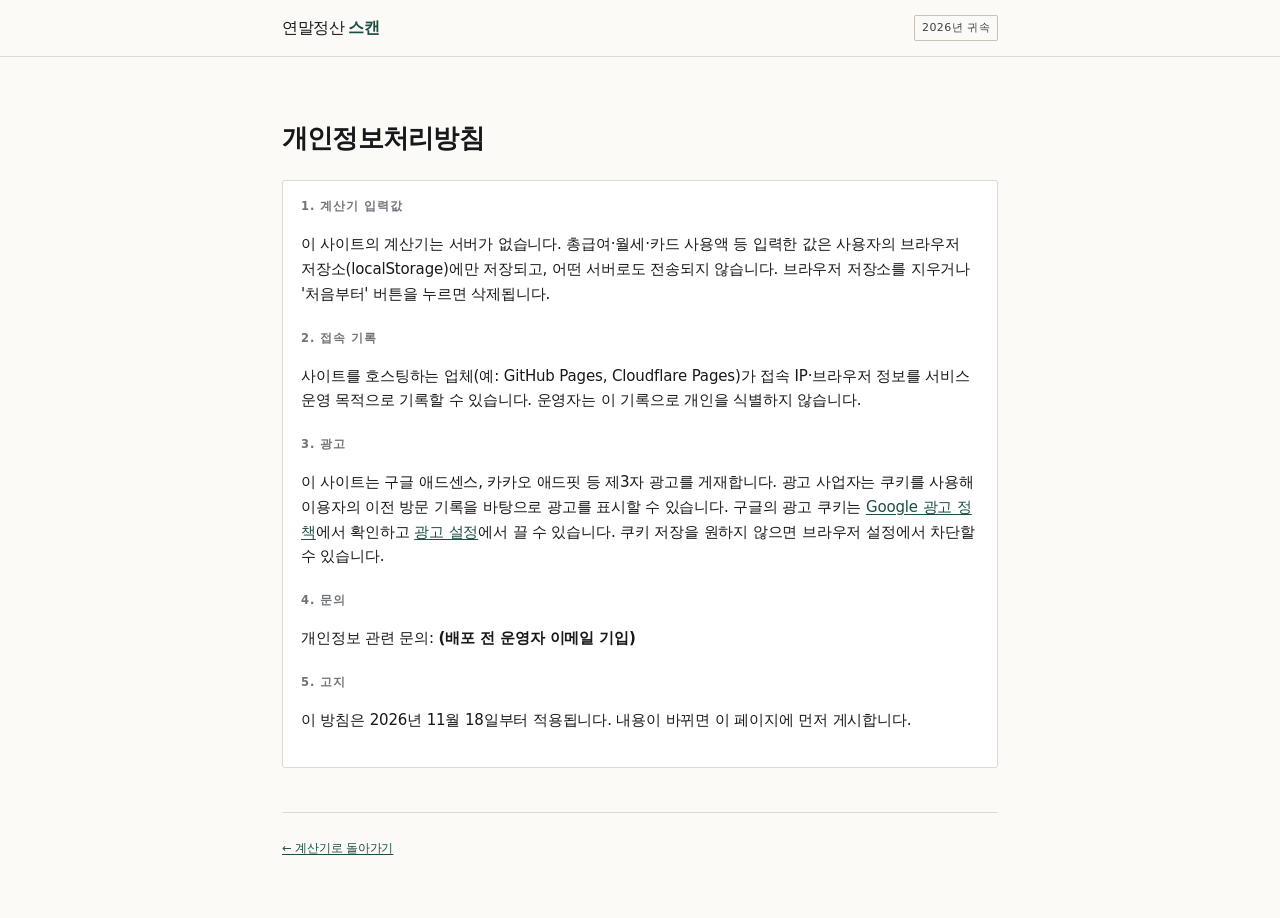
==== privacy.html @ 7a29ecf8 "연말정산 놓친 돈 스캔 v1 (정적 웹앱)" ====
<!DOCTYPE html>
<html lang="ko">
<head>
<meta charset="utf-8">
<meta name="viewport" content="width=device-width, initial-scale=1">
<title>개인정보처리방침 — 연말정산 스캔</title>
<meta name="robots" content="index, follow">
<link rel="stylesheet" href="assets/style.css">
</head>
<body>
<header class="masthead">
  <div class="wrap masthead__inner">
    <a class="wordmark" href="./">연말정산 <b>스캔</b></a>
    <div class="masthead__meta"><span class="tag">2026년 귀속</span></div>
  </div>
</header>
<main class="wrap">
  <section class="hero" style="padding-bottom:0">
    <h1 style="font-size:26px">개인정보처리방침</h1>
  </section>
  <section class="block" style="margin-top:24px">
    <h2 class="block__title">1. 계산기 입력값</h2>
    <p>이 사이트의 계산기는 서버가 없습니다. 총급여·월세·카드 사용액 등 입력한 값은 사용자의 브라우저 저장소(localStorage)에만 저장되고, 어떤 서버로도 전송되지 않습니다. 브라우저 저장소를 지우거나 '처음부터' 버튼을 누르면 삭제됩니다.</p>

    <h2 class="block__title" style="margin-top:22px">2. 접속 기록</h2>
    <p>사이트를 호스팅하는 업체(예: GitHub Pages, Cloudflare Pages)가 접속 IP·브라우저 정보를 서비스 운영 목적으로 기록할 수 있습니다. 운영자는 이 기록으로 개인을 식별하지 않습니다.</p>

    <h2 class="block__title" style="margin-top:22px">3. 광고</h2>
    <p>이 사이트는 구글 애드센스, 카카오 애드핏 등 제3자 광고를 게재합니다. 광고 사업자는 쿠키를 사용해 이용자의 이전 방문 기록을 바탕으로 광고를 표시할 수 있습니다. 구글의 광고 쿠키는 <a href="https://policies.google.com/technologies/ads" target="_blank" rel="noopener">Google 광고 정책</a>에서 확인하고 <a href="https://adssettings.google.com" target="_blank" rel="noopener">광고 설정</a>에서 끌 수 있습니다. 쿠키 저장을 원하지 않으면 브라우저 설정에서 차단할 수 있습니다.</p>

    <h2 class="block__title" style="margin-top:22px">4. 문의</h2>
    <p>개인정보 관련 문의: <b>(배포 전 운영자 이메일 기입)</b></p>

    <h2 class="block__title" style="margin-top:22px">5. 고지</h2>
    <p>이 방침은 2026년 11월 18일부터 적용됩니다. 내용이 바뀌면 이 페이지에 먼저 게시합니다.</p>
  </section>
  <footer class="foot">
    <p class="foot__copy"><a href="./">← 계산기로 돌아가기</a></p>
  </footer>
</main>
</body>
</html>
---- assets/style.css ----
/* 연말정산 놓친 돈 스캔 — 스타일
   원칙: 종이색 바탕, 1px 괘선, 그라데이션·그림자 없음, 숫자는 고정폭. */

:root {
  --paper: #fbfaf7;
  --paper-2: #f4f1ea;
  --ink: #17181a;
  --ink-2: #3d4045;
  --muted: #6f7278;
  --line: #dfdad0;
  --line-strong: #c9c2b4;
  --accent: #1d4e43;
  --accent-soft: #e7ede9;
  --money: #a8392a;
  --money-soft: #f6ece8;
  --radius: 3px;
  --serif: "Noto Serif KR", "Noto Serif CJK KR", "Nanum Myeongjo", "Apple SD Gothic Neo", serif;
  --sans: -apple-system, BlinkMacSystemFont, "Apple SD Gothic Neo", "Noto Sans KR", "Noto Sans CJK KR", "Malgun Gothic", system-ui, sans-serif;
}

* { box-sizing: border-box; }

html { -webkit-text-size-adjust: 100%; }

body {
  margin: 0;
  background: var(--paper);
  color: var(--ink);
  font-family: var(--sans);
  font-size: 15px;
  line-height: 1.65;
  letter-spacing: -0.01em;
  font-variant-numeric: tabular-nums;
}

.wrap {
  max-width: 780px;
  margin: 0 auto;
  padding: 0 20px;
}

@media (min-width: 720px) {
  .wrap { padding: 0 32px; }
}

a { color: var(--accent); text-decoration-thickness: 1px; text-underline-offset: 2px; }

/* ---------- 상단 ---------- */
.masthead {
  border-bottom: 1px solid var(--line);
  background: var(--paper);
  position: sticky;
  top: 0;
  z-index: 20;
}
.masthead__inner {
  display: flex;
  align-items: center;
  justify-content: space-between;
  height: 56px;
}
.wordmark {
  font-family: var(--serif);
  font-size: 16px;
  letter-spacing: -0.02em;
  color: var(--ink);
  text-decoration: none;
}
.wordmark b { color: var(--accent); font-weight: 600; }
.masthead__meta { display: flex; align-items: center; gap: 8px; }
.tag {
  font-size: 11px;
  letter-spacing: 0.04em;
  padding: 3px 7px;
  border: 1px solid var(--line-strong);
  border-radius: 2px;
  color: var(--ink-2);
}
.tag--year { background: var(--paper-2); }
.dday {
  font-size: 12px;
  font-weight: 600;
  color: var(--money);
  background: var(--money-soft);
  border-radius: 2px;
  padding: 3px 7px;
  letter-spacing: 0;
}

/* ---------- 히어로 ---------- */
.hero { padding: 48px 0 8px; }
.hero h1 {
  font-family: var(--serif);
  font-size: 29px;
  line-height: 1.36;
  font-weight: 600;
  letter-spacing: -0.03em;
  margin: 0 0 18px;
}
.lede {
  color: var(--ink-2);
  margin: 0 0 12px;
  font-size: 15px;
}
.lede b { color: var(--ink); font-weight: 600; }
.micro {
  font-size: 12.5px;
  color: var(--muted);
  margin: 0 0 28px;
  padding-left: 10px;
  border-left: 2px solid var(--line-strong);
}

@media (min-width: 720px) {
  .hero { padding-top: 64px; }
  .hero h1 { font-size: 38px; }
  .lede { font-size: 16.5px; max-width: 34em; }
}

/* ---------- 광고 ---------- */
.ad {
  display: block;
  border: 1px dashed var(--line-strong);
  border-radius: var(--radius);
  background: var(--paper-2);
  min-height: 90px;
  margin: 28px 0;
  position: relative;
  text-align: center;
  padding: 30px 12px;
}
.ad__label {
  position: absolute;
  top: 6px;
  left: 8px;
  font-size: 9.5px;
  letter-spacing: 0.12em;
  color: var(--muted);
  border: 1px solid var(--line-strong);
  padding: 0 4px;
  border-radius: 2px;
}
.ad__placeholder { font-size: 12px; color: var(--muted); }

/* ---------- 폼 ---------- */
.form { display: block; }

.block {
  border: 1px solid var(--line);
  border-radius: var(--radius);
  background: #fff;
  padding: 16px 18px 20px;
  margin: 0 0 14px;
}
.block__title {
  font-family: var(--sans);
  font-size: 11.5px;
  font-weight: 600;
  letter-spacing: 0.08em;
  color: var(--muted);
  padding: 0;
  margin: 0 0 16px;
  display: flex;
  align-items: baseline;
  gap: 8px;
}
.block__title .num {
  font-family: var(--sans);
  font-size: 11px;
  font-weight: 600;
  letter-spacing: 0.06em;
  color: var(--muted);
}
.block__note {
  font-size: 12.5px;
  color: var(--muted);
  margin: -8px 0 14px;
}

.field { margin: 0 0 14px; }
.field:last-child { margin-bottom: 0; }
.field label {
  display: block;
  font-size: 13px;
  font-weight: 500;
  color: var(--ink-2);
  margin-bottom: 6px;
}
.hint {
  font-weight: 400;
  color: var(--muted);
  font-size: 11.5px;
  margin-left: 3px;
}

input[type="text"],
input[type="number"],
select {
  width: 100%;
  font: inherit;
  font-size: 15px;
  color: var(--ink);
  background: var(--paper);
  border: 1px solid var(--line-strong);
  border-radius: var(--radius);
  padding: 10px 11px;
  text-align: right;
  font-variant-numeric: tabular-nums;
  -webkit-appearance: none;
  appearance: none;
}
select { text-align: left; padding-right: 30px;
  background-image: url("data:image/svg+xml,%3Csvg xmlns='http://www.w3.org/2000/svg' width='10' height='6'%3E%3Cpath d='M0 0l5 6 5-6z' fill='%236f7278'/%3E%3C/svg%3E");
  background-repeat: no-repeat;
  background-position: right 11px center;
}
input:focus, select:focus, button:focus-visible {
  outline: 2px solid var(--accent);
  outline-offset: 1px;
}
input::placeholder { color: #b3aea4; }

.input-money { position: relative; }
.input-money input { padding-right: 30px; }
.input-money .unit {
  position: absolute;
  right: 11px;
  top: 50%;
  transform: translateY(-50%);
  font-size: 12.5px;
  color: var(--muted);
  pointer-events: none;
}

.grid { display: grid; gap: 12px; }
.grid--2 { grid-template-columns: 1fr 1fr; }
.grid--3 { grid-template-columns: 1fr 1fr 1fr; }
@media (max-width: 420px) {
  .grid--3 { grid-template-columns: 1fr 1fr; }
}

.chips { display: flex; flex-wrap: wrap; gap: 6px; margin-top: 8px; }
.chip {
  font: inherit;
  font-size: 12px;
  color: var(--ink-2);
  background: var(--paper-2);
  border: 1px solid var(--line);
  border-radius: 2px;
  padding: 4px 9px;
  cursor: pointer;
}
.chip:hover { border-color: var(--line-strong); background: #efece4; }

.check {
  display: flex;
  align-items: flex-start;
  gap: 9px;
  font-size: 13.5px;
  color: var(--ink-2);
  margin: 0 0 14px;
  cursor: pointer;
}
.check input { margin: 3px 0 0; width: 16px; height: 16px; accent-color: var(--accent); flex: none; }
.check em { font-style: normal; color: var(--muted); font-size: 11.5px; margin-left: 4px; }

.more { margin: 4px 0 0; }
.more summary {
  font-size: 12.5px;
  color: var(--accent);
  cursor: pointer;
  padding: 6px 0;
  list-style: none;
}
.more summary::-webkit-details-marker { display: none; }
.more summary::before { content: "+ "; }
.more[open] summary::before { content: "− "; }
.more[open] { margin-top: 10px; }
.more .grid { margin-top: 8px; }

.form__actions {
  display: flex;
  gap: 8px;
  margin: 18px 0 34px;
}

.btn {
  display: inline-block;
  font: inherit;
  font-size: 13.5px;
  font-weight: 500;
  padding: 11px 18px;
  border-radius: var(--radius);
  cursor: pointer;
  text-align: center;
  text-decoration: none;
  border: 1px solid transparent;
}
.btn--ghost { background: none; border-color: var(--line); color: var(--muted); }
.btn--line { background: #fff; border-color: var(--line-strong); color: var(--ink-2); }
.btn--solid { background: var(--accent); color: #fff; border-color: var(--accent); }
.btn--sm { padding: 8px 13px; font-size: 12.5px; }
.btn[aria-disabled="true"] { opacity: .55; pointer-events: none; }

/* ---------- 결과 ---------- */
.result {
  border-top: 2px solid var(--ink);
  padding-top: 22px;
  margin-bottom: 12px;
}
.result__head {
  display: flex;
  align-items: baseline;
  justify-content: space-between;
  gap: 10px;
  flex-wrap: wrap;
  margin-bottom: 16px;
}
.result__head h2 {
  font-family: var(--serif);
  font-size: 19px;
  font-weight: 600;
  margin: 0;
  letter-spacing: -0.02em;
}
.result__basis { font-size: 11.5px; color: var(--muted); }

.refund {
  background: #fff;
  border: 1px solid var(--line);
  border-left: 3px solid var(--accent);
  border-radius: var(--radius);
  padding: 20px 20px 18px;
}
.refund--pay { border-left-color: var(--money); }
.refund__label { font-size: 12.5px; color: var(--muted); margin: 0 0 4px; letter-spacing: 0.01em; }
.refund__value {
  font-family: var(--serif);
  font-size: 40px;
  font-weight: 600;
  letter-spacing: -0.035em;
  line-height: 1.1;
  margin: 0;
  color: var(--accent);
}
.refund--pay .refund__value { color: var(--money); }
.refund__sub { font-size: 12.5px; color: var(--muted); margin: 8px 0 0; }

@media (min-width: 720px) {
  .refund__value { font-size: 46px; }
}

.stats {
  display: grid;
  grid-template-columns: 1fr 1fr;
  gap: 1px;
  background: var(--line);
  border: 1px solid var(--line);
  border-top: none;
  margin: 0;
  border-radius: 0 0 var(--radius) var(--radius);
}
.stats > div { background: #fff; padding: 12px 14px; }
.stats dt { font-size: 11.5px; color: var(--muted); margin-bottom: 2px; }
.stats dd { margin: 0; font-size: 15px; font-weight: 600; letter-spacing: -0.01em; }
@media (min-width: 720px) {
  .stats { grid-template-columns: repeat(4, 1fr); }
}

/* 놓친 돈 */
.missed { margin-top: 30px; }
.missed__head h3 {
  font-family: var(--serif);
  font-size: 17px;
  font-weight: 600;
  margin: 0 0 4px;
  display: flex;
  align-items: baseline;
  gap: 8px;
  flex-wrap: wrap;
}
.missed__sum { color: var(--money); font-size: 17px; }
.missed__head p { font-size: 12.5px; color: var(--muted); margin: 0 0 14px; }

.missed__list { list-style: none; margin: 0; padding: 0; counter-reset: m; }
.missed__item {
  border-top: 1px solid var(--line);
  padding: 16px 0;
}
.missed__row {
  display: flex;
  align-items: baseline;
  justify-content: space-between;
  gap: 14px;
}
.missed__item:last-child { border-bottom: 1px solid var(--line); }
.missed__title {
  font-size: 14.5px;
  font-weight: 600;
  margin: 0;
  min-width: 0;
  display: flex;
  align-items: baseline;
  gap: 7px;
  flex-wrap: wrap;
}
.missed__badge {
  font-size: 10.5px;
  font-weight: 500;
  color: var(--money);
  background: var(--money-soft);
  border-radius: 2px;
  padding: 2px 6px;
  letter-spacing: 0;
}
.missed__gain {
  font-family: var(--serif);
  font-size: 18px;
  font-weight: 600;
  color: var(--money);
  white-space: nowrap;
  flex: none;
}
.missed__type { font-size: 12px; color: var(--muted); margin: 3px 0 0; }
.missed__body { font-size: 13px; color: var(--ink-2); margin: 6px 0 0; }
.missed__docs {
  font-size: 11.5px;
  color: var(--muted);
  margin: 6px 0 0;
  display: flex;
  flex-wrap: wrap;
  gap: 4px 12px;
}
.missed__docs b { font-weight: 500; color: var(--ink-2); }
.missed__empty { font-size: 13px; color: var(--muted); border-top: 1px solid var(--line); padding-top: 14px; }

/* 계산 내역 */
.breakdown { margin-top: 26px; border: 1px solid var(--line); border-radius: var(--radius); background: #fff; }
.breakdown > summary {
  font-size: 13px;
  padding: 13px 16px;
  cursor: pointer;
  list-style: none;
  color: var(--ink-2);
}
.breakdown > summary::-webkit-details-marker { display: none; }
.breakdown > summary::after { content: " ↓"; color: var(--muted); }
.breakdown[open] > summary { border-bottom: 1px solid var(--line); }
.breakdown > summary::after { content: " ▾"; }
.breakdown .table { padding: 0 16px; }

.table {
  width: 100%;
  border-collapse: collapse;
  font-size: 13px;
  margin: 0 0 14px;
}
.table caption {
  text-align: left;
  font-size: 11.5px;
  letter-spacing: 0.06em;
  color: var(--muted);
  padding: 14px 0 6px;
}
.table th, .table td { padding: 6px 0; border-bottom: 1px solid var(--paper-2); text-align: right; }
.table th:first-child, .table td:first-child { text-align: left; font-weight: 400; color: var(--ink-2); }
.table td { font-variant-numeric: tabular-nums; }
.table tr:last-child td { border-bottom: none; }
.table--total { border-top: 1px solid var(--line-strong); }
.table--strong td { font-weight: 600; color: var(--ink); }
.table__note { font-size: 11.5px; color: var(--muted); padding: 0 16px 14px; margin: 0; }

/* 고향사랑 */
.hometown {
  margin: 40px 0 10px;
  border-top: 1px solid var(--line);
  padding-top: 26px;
}
.hometown h2, .offer h2, .foot h2 {
  font-family: var(--serif);
  font-size: 18px;
  font-weight: 600;
  letter-spacing: -0.02em;
  margin: 0 0 6px;
}
.hometown__lede { font-size: 13px; color: var(--ink-2); margin: 0 0 16px; }
.hometown__calc { max-width: 320px; margin-bottom: 16px; }
.hometown .table { margin-top: 4px; }

/* 제안 */
.offer {
  margin: 34px 0 8px;
  background: var(--accent-soft);
  border: 1px solid #cfdcd5;
  border-radius: var(--radius);
  padding: 22px 20px;
}
.offer__eyebrow {
  font-size: 11px;
  letter-spacing: 0.08em;
  color: var(--accent);
  margin: 0 0 6px;
}
.offer p { font-size: 13.5px; color: var(--ink-2); margin: 0 0 16px; }
.offer .btn { display: inline-block; }
.offer__note { font-size: 11.5px; color: var(--muted); margin: 10px 0 0; }

/* 푸터 */
.foot {
  margin: 44px 0 0;
  border-top: 1px solid var(--line);
  padding: 26px 0 60px;
}
.foot h2 { font-size: 13px; letter-spacing: 0.02em; color: var(--ink-2); }
.foot__list { margin: 8px 0 14px; padding-left: 16px; font-size: 12px; color: var(--muted); line-height: 1.75; }
.foot__disclaimer { font-size: 11.5px; color: var(--muted); margin: 0 0 14px; }
.foot__copy { font-size: 11.5px; color: var(--muted); margin: 0; }

/* 하단 고정 바 */
.sticky {
  position: fixed;
  left: 0; right: 0; bottom: 0;
  background: rgba(251, 250, 247, .97);
  border-top: 1px solid var(--line-strong);
  padding: 9px 16px calc(9px + env(safe-area-inset-bottom));
  z-index: 30;
}
.sticky__inner { max-width: 780px; margin: 0 auto; display: flex; align-items: center; justify-content: space-between; gap: 12px; }
.sticky__label { font-size: 11px; color: var(--muted); display: block; }
.sticky strong { font-size: 17px; color: var(--accent); letter-spacing: -0.02em; }
.sticky--pay strong { color: var(--money); }

@media (min-width: 720px) { .sticky { display: none; } }

/* 하단 고정 바에 내용이 가리지 않도록 */
body { padding-bottom: 84px; }
@media (min-width: 720px) { body { padding-bottom: 0; } }

/* 앵커 이동 시 상단 바에 가리지 않도록 */
#result, #hometown, .missed, .breakdown { scroll-margin-top: 76px; }

/* 인쇄 */
@media print {
  .masthead, .sticky, .ad, .form__actions, .offer .btn, .chips, .more { display: none !important; }
  body { background: #fff; font-size: 11pt; }
  .block, .refund, .stats, .breakdown, .offer { border-color: #bbb; }
  .result { page-break-inside: auto; }
  .missed__item { page-break-inside: avoid; }
  .hero { padding: 0 0 6mm; }
  .hero h1 { font-size: 20pt; margin-bottom: 3mm; }
  .hero .micro { display: none; }
  a { color: #000; text-decoration: none; }
}

/* FAQ */
.faq { margin: 44px 0 10px; border-top: 1px solid var(--line); padding-top: 26px; }
.faq h2 {
  font-family: var(--serif);
  font-size: 18px;
  font-weight: 600;
  letter-spacing: -0.02em;
  margin: 0 0 12px;
}
.faq__item { border-bottom: 1px solid var(--line); }
.faq__item summary {
  font-size: 13.5px;
  font-weight: 500;
  padding: 13px 0;
  cursor: pointer;
  list-style: none;
  display: flex;
  justify-content: space-between;
  gap: 12px;
}
.faq__item summary::-webkit-details-marker { display: none; }
.faq__item summary::after { content: "+"; color: var(--muted); font-weight: 400; }
.faq__item[open] summary::after { content: "−"; }
.faq__item p {
  font-size: 13px;
  color: var(--ink-2);
  margin: 0 0 14px;
  padding-right: 18px;
}

/* 인쇄용 입력 요약 (화면에서는 숨김) */
.print-summary { display: none; }
@media print {
  .print-summary { display: block; margin-bottom: 8mm; }
  .print-summary table { width: 100%; border-collapse: collapse; font-size: 9pt; }
  .print-summary caption {
    text-align: left; font-size: 8.5pt; color: #6f7278; padding-bottom: 2mm;
  }
  .print-summary th, .print-summary td {
    border-bottom: 1px solid #ddd8ce; padding: 1.6mm 0; text-align: right;
  }
  .print-summary th:first-child, .print-summary td:first-child {
    text-align: left; font-weight: 400; color: #3d4045;
  }
  .print-summary tr:last-child td { font-weight: 600; }
  form#calc { display: none !important; }
  .hometown .table, .faq { page-break-inside: avoid; }
}
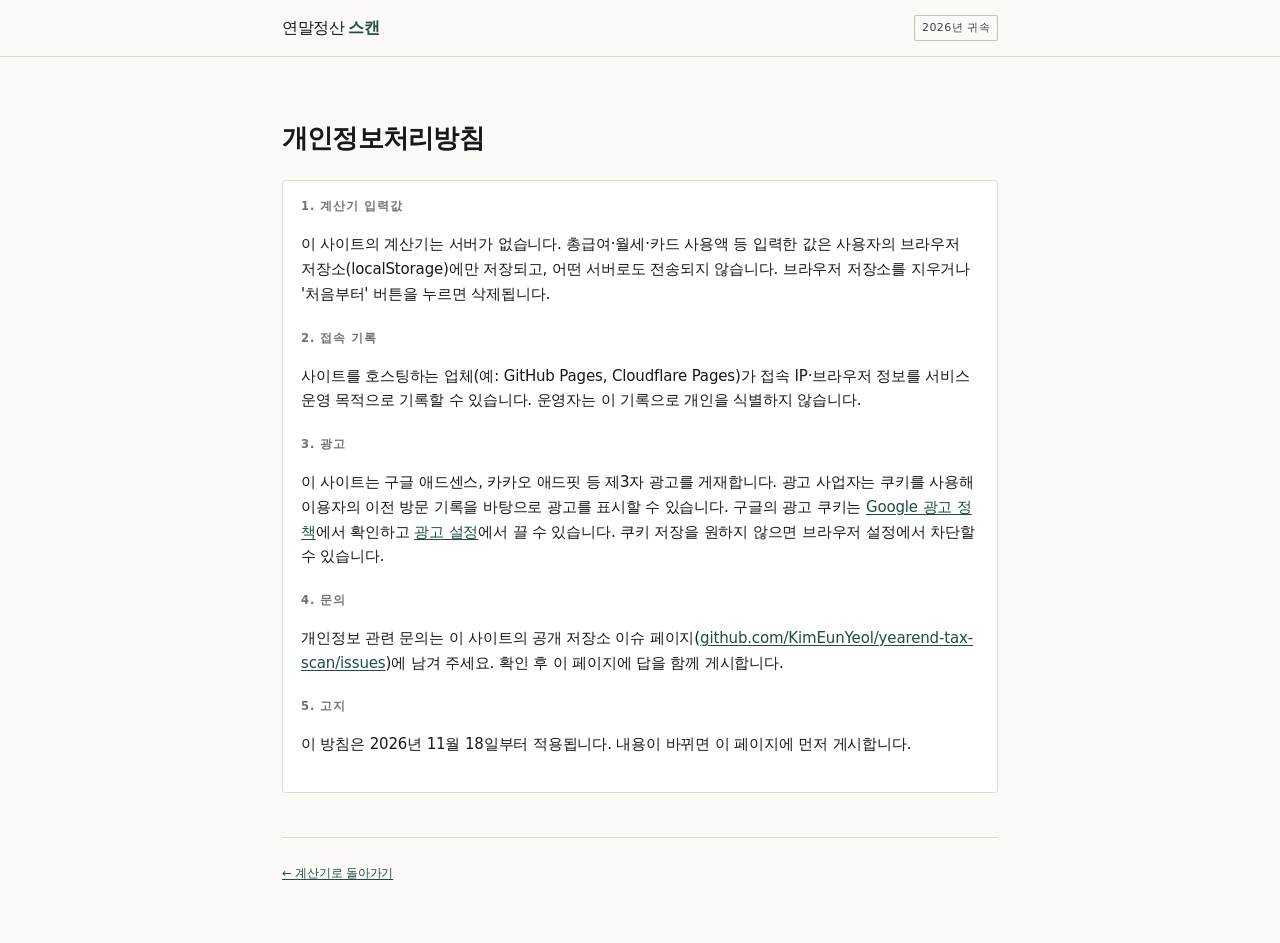
==== commit 8f51b1e9: "수익화 준비: 구조화 데이터(WebApplication·FAQPage) 추가, 개인정보처리방침 문의 경로를 공개 이슈로 변경" ====
--- a/privacy.html
+++ b/privacy.html
@@ -29,7 +29,7 @@
     <p>이 사이트는 구글 애드센스, 카카오 애드핏 등 제3자 광고를 게재합니다. 광고 사업자는 쿠키를 사용해 이용자의 이전 방문 기록을 바탕으로 광고를 표시할 수 있습니다. 구글의 광고 쿠키는 <a href="https://policies.google.com/technologies/ads" target="_blank" rel="noopener">Google 광고 정책</a>에서 확인하고 <a href="https://adssettings.google.com" target="_blank" rel="noopener">광고 설정</a>에서 끌 수 있습니다. 쿠키 저장을 원하지 않으면 브라우저 설정에서 차단할 수 있습니다.</p>
 
     <h2 class="block__title" style="margin-top:22px">4. 문의</h2>
-    <p>개인정보 관련 문의: <b>(배포 전 운영자 이메일 기입)</b></p>
+    <p>개인정보 관련 문의는 이 사이트의 공개 저장소 이슈 페이지(<a href="https://github.com/KimEunYeol/yearend-tax-scan/issues" target="_blank" rel="noopener">github.com/KimEunYeol/yearend-tax-scan/issues</a>)에 남겨 주세요. 확인 후 이 페이지에 답을 함께 게시합니다.</p>
 
     <h2 class="block__title" style="margin-top:22px">5. 고지</h2>
     <p>이 방침은 2026년 11월 18일부터 적용됩니다. 내용이 바뀌면 이 페이지에 먼저 게시합니다.</p>
